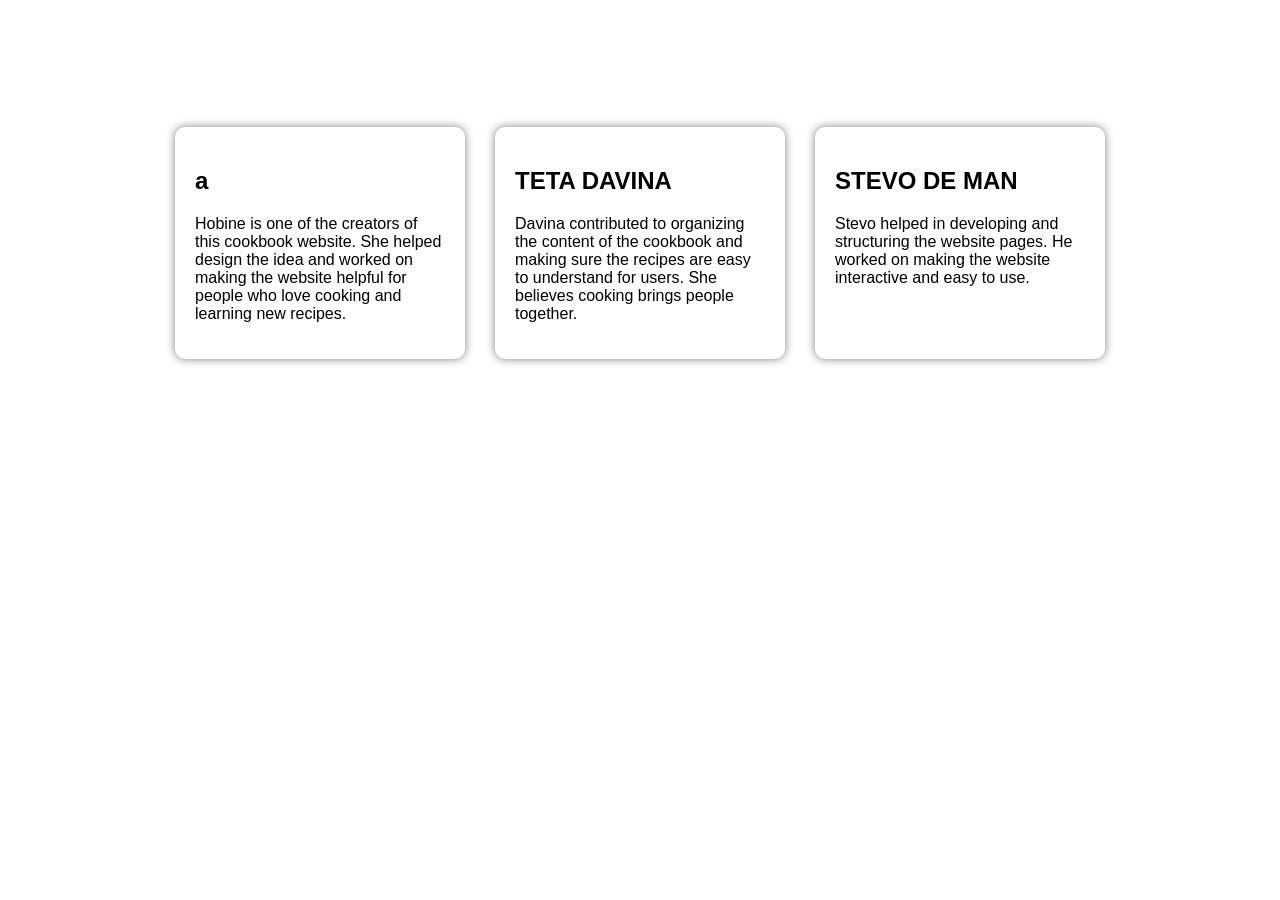
==== team.html @ a26a742c "first commit" ====
<!DOCTYPE html>
<html>
<head>
<title>Our Team</title>
<link rel="stylesheet" href="style.css">
</head>

<body class="team-bg">

<h1 class="team-title">Meet The Team</h1>

<div class="team-container">

<div class="member">
<h2>a</h2>
<p>
Hobine is one of the creators of this cookbook website.
She helped design the idea and worked on making the website
helpful for people who love cooking and learning new recipes.
</p>
</div>

<div class="member">
<h2>TETA DAVINA</h2>
<p>
Davina contributed to organizing the content of the cookbook
and making sure the recipes are easy to understand for users.
She believes cooking brings people together.
</p>
</div>

<div class="member">
<h2>STEVO DE MAN</h2>
<p>
Stevo helped in developing and structuring the website pages.
He worked on making the website interactive and easy to use.
</p>
</div>

</div>

</body>
</html>
---- style.css ----
body{
font-family: Arial;
margin:0;
padding:0;
}

/* Register Background */

.register-bg{
background-image:url("https://images.unsplash.com/photo-1490645935967-10de6ba17061");
background-size:cover;
}

/* About Background */

.about-bg{
background-image:url("https://images.unsplash.com/photo-1546069901-ba9599a7e63c");
background-size:cover;
}

/* Team Background */

.team-bg{
background-image:url("https://images.unsplash.com/photo-1504674900247-0877df9cc836");
background-size:cover;
}

.form-frame{
width:350px;
margin:120px auto;
background:white;
padding:30px;
border-radius:10px;
box-shadow:0 0 10px black;
}

input{
width:100%;
padding:10px;
margin:10px 0;
}

button{
width:100%;
padding:10px;
background:orange;
border:none;
color:white;
font-size:16px;
cursor:pointer;
}

.content-box{
width:60%;
margin:100px auto;
background:white;
padding:40px;
border-radius:10px;
}

.btn{
display:inline-block;
padding:10px 20px;
background:orange;
color:white;
text-decoration:none;
margin-top:20px;
}

.team-container{
display:flex;
justify-content:center;
gap:30px;
margin-top:50px;
}

.member{
background:white;
padding:20px;
width:250px;
border-radius:10px;
box-shadow:0 0 10px gray;
}

.team-title{
text-align:center;
margin-top:40px;
color:white;
}/* Home background */

.home-bg{
background-image:url("https://images.unsplash.com/photo-1498579809087-ef1e558fd1da");
background-size:cover;
background-position:center;
}

/* navbar */

.navbar{
display:flex;
justify-content:space-between;
padding:20px;
background:rgba(0,0,0,0.7);
color:white;
}

/* logo */

.logo{
font-size:22px;
font-weight:bold;
}

/* hamburger */

.hamburger{
font-size:28px;
cursor:pointer;
}

/* menu */

.menu{
display:none;
background:rgba(0,0,0,0.9);
text-align:center;
}

.menu a{
display:block;
padding:15px;
color:white;
text-decoration:none;
border-bottom:1px solid gray;
}

.menu a:hover{
background:orange;
}

/* home content */

.home-content{
text-align:center;
color:white;
margin-top:200px;
}

.home-btn{
padding:12px 25px;
background:orange;
color:white;
text-decoration:none;
border-radius:5px;
font-size:18px;
}
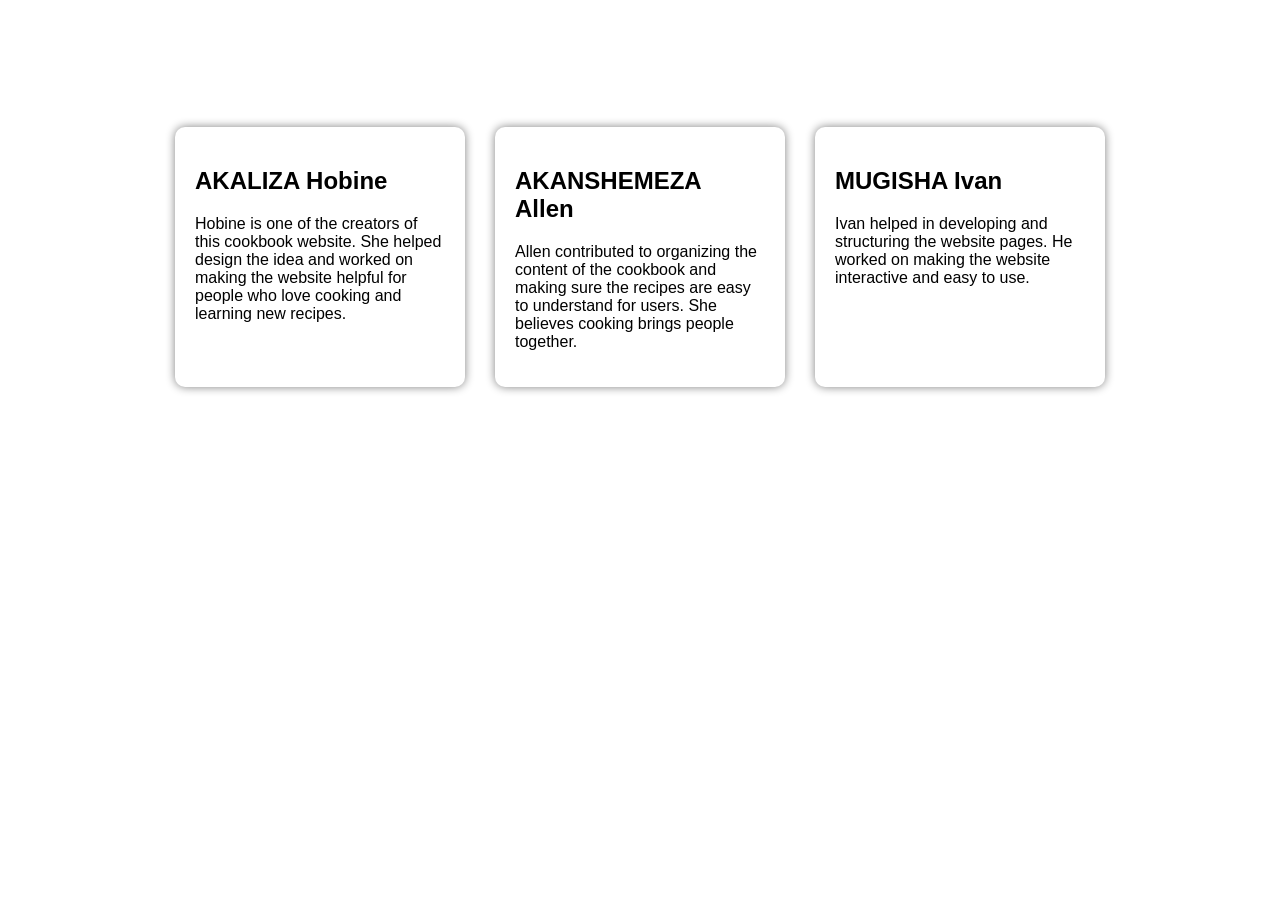
==== commit d1467791: "our initial push for internership" ====
--- a/team.html
+++ b/team.html
@@ -12,7 +12,7 @@
 <div class="team-container">
 
 <div class="member">
-<h2>a</h2>
+<h2>AKALIZA Hobine</h2>
 <p>
 Hobine is one of the creators of this cookbook website.
 She helped design the idea and worked on making the website
@@ -21,18 +21,18 @@
 </div>
 
 <div class="member">
-<h2>TETA DAVINA</h2>
+<h2>AKANSHEMEZA Allen</h2>
 <p>
-Davina contributed to organizing the content of the cookbook
+Allen contributed to organizing the content of the cookbook
 and making sure the recipes are easy to understand for users.
 She believes cooking brings people together.
 </p>
 </div>
 
 <div class="member">
-<h2>STEVO DE MAN</h2>
+<h2>MUGISHA Ivan</h2>
 <p>
-Stevo helped in developing and structuring the website pages.
+Ivan helped in developing and structuring the website pages.
 He worked on making the website interactive and easy to use.
 </p>
 </div>
